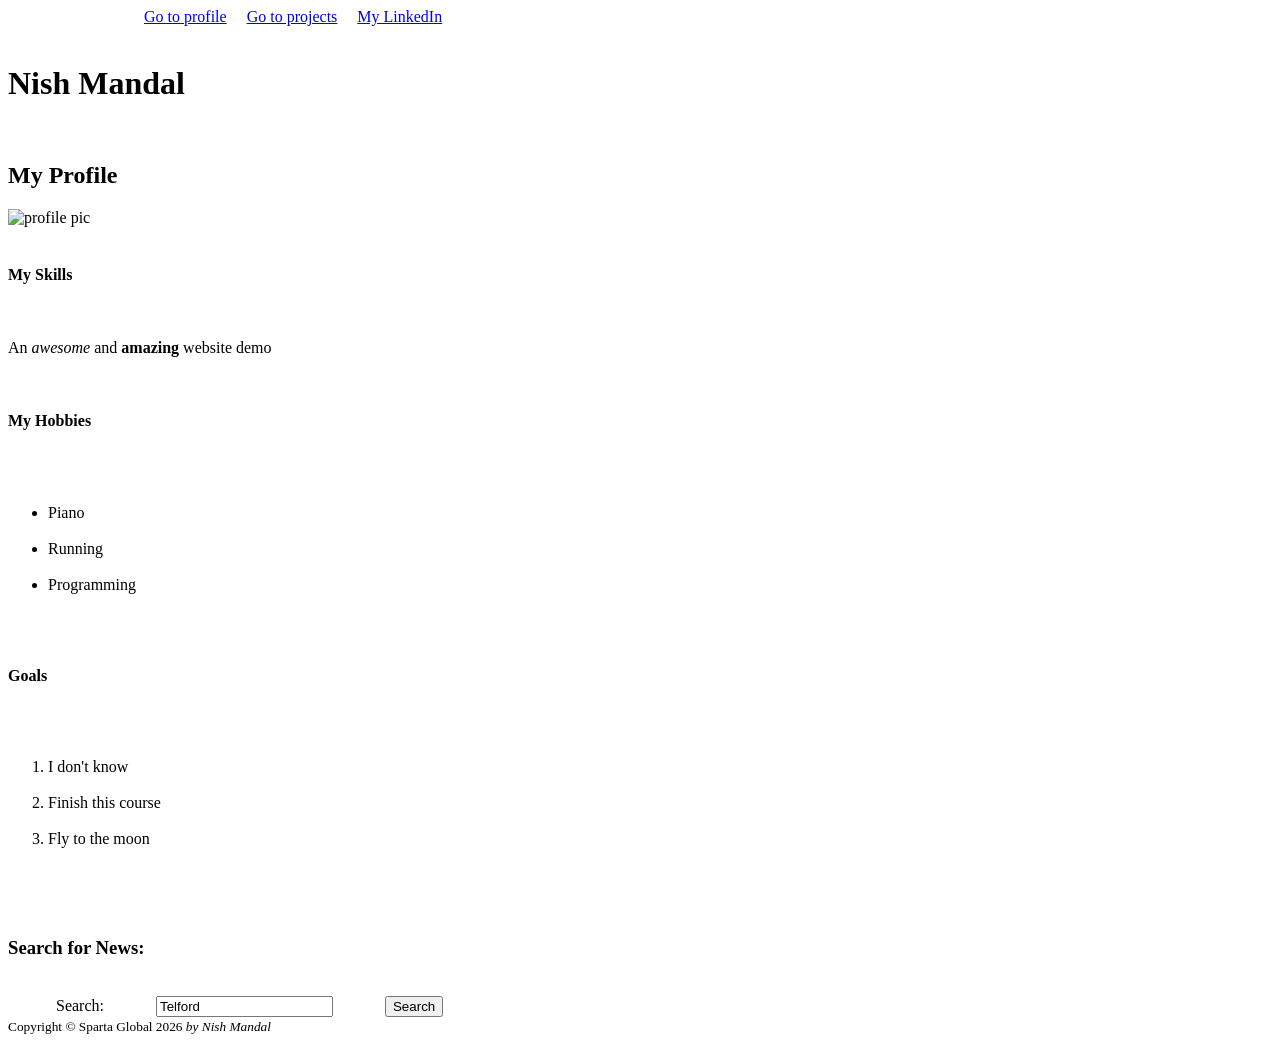
==== index.html @ 9d6dbcdf "Web basics" ====
<!DOCTYPE html>
<html lang="en">

<head>
    <meta charset="UTF-8">
    <meta name="viewport" content="width=device-width, initial-scale=1.0">
    <meta name="author" content="Nish Mandal">
    <meta name="description" content="This is an amazing web page">
    <title>My Profile</title>
    <link href="profileStyle.css" rel="stylesheet">
</head>

<body>
    <a href="index.html">Go to profile</a>
    <a href="projects.html">Go to projects</a>
    <a href="https://www.linkedin.com/" target="_blank">My LinkedIn</a>
    <header>
    <h1>Nish Mandal</h1>
    <h2>My Profile</h2>
<img alt = "profile pic" src="profile.jpg">
    </header>
    
<h4>My Skills</h4>
        <p>An <em>awesome</em> and <strong>amazing</strong> website demo</p>
    <h4>My Hobbies</h4>
    <ul>
        <li>Piano</li>
        <li>Running</li>
        <li>Programming</li>
    </ul>
    <h4>Goals</h4>
        <ol>
            <li>I don't know</li>
            <li>Finish this course</li>
            <li>Fly to the moon</li>
        </ol>
  <section>
        <h3>Search for News:</h3>
        <form action = "https://www.bbc.co.uk/search" method = "get">
            <label for = "mysearch">Search:</label>
            <input id="mysearch" type = "text" name = "q" value = "Telford">
            <button type = "submit">Search</button>
    </section>
<footer>
<small>Copyright &#169; Sparta Global 2026 <cite>by Nish Mandal</cite></small>
</footer>
</body>
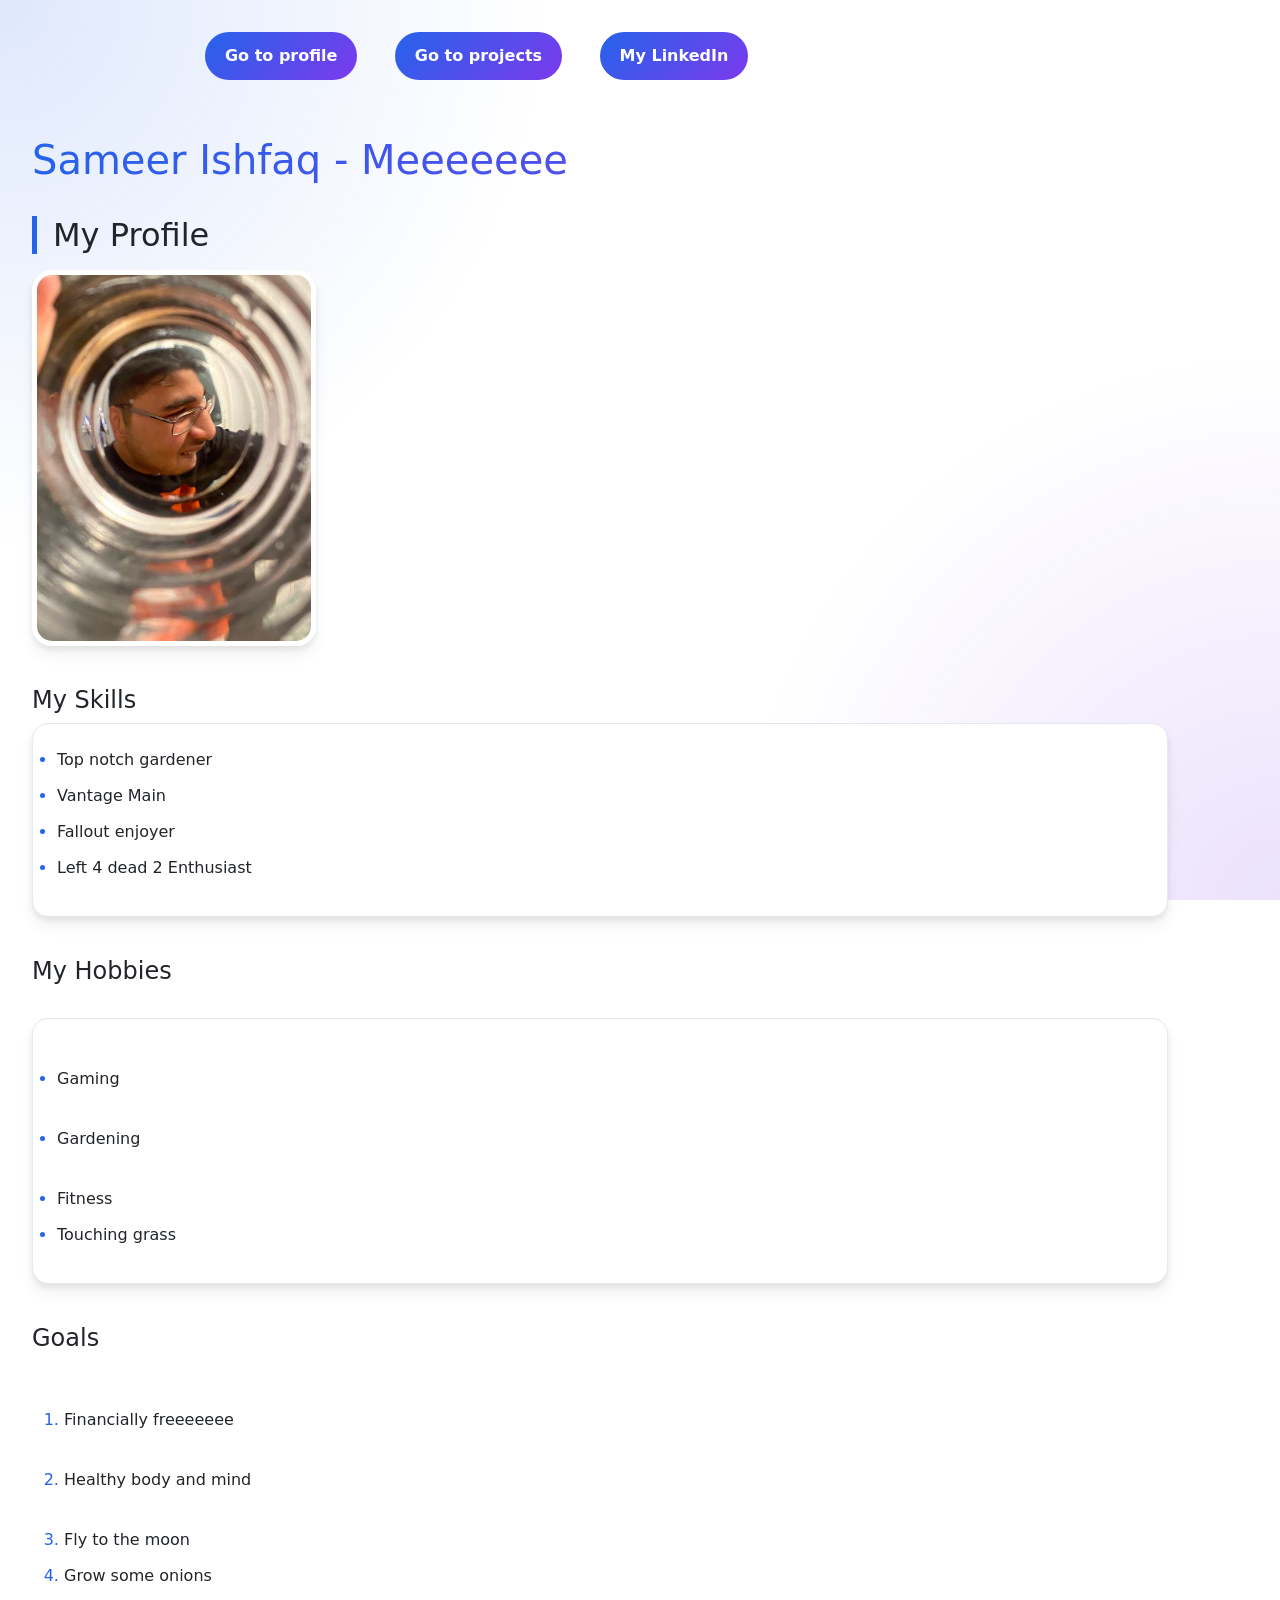
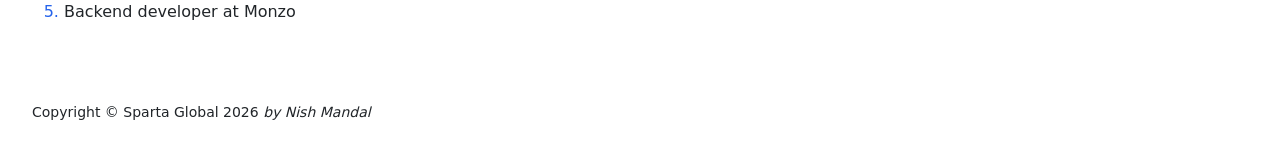
==== commit 6eef81ce: "Web dev practise. HTML CSS" ====
--- a/index.html
+++ b/index.html
@@ -8,39 +8,42 @@
     <meta name="description" content="This is an amazing web page">
     <title>My Profile</title>
     <link href="profileStyle.css" rel="stylesheet">
+    <link href="https://cdn.jsdelivr.net/npm/bootstrap@5.3.8/dist/css/bootstrap.min.css" rel="stylesheet" integrity="sha384-sRIl4kxILFvY47J16cr9ZwB07vP4J8+LH7qKQnuqkuIAvNWLzeN8tE5YBujZqJLB" crossorigin="anonymous">
 </head>
 
 <body>
     <a href="index.html">Go to profile</a>
     <a href="projects.html">Go to projects</a>
-    <a href="https://www.linkedin.com/" target="_blank">My LinkedIn</a>
+    <a href="https://www.linkedin.com/in/sameer-ishfaq-858509253/" target="_blank">My LinkedIn</a>
     <header>
-    <h1>Nish Mandal</h1>
+    <h1>Sameer Ishfaq - Meeeeeee</h1>
     <h2>My Profile</h2>
-<img alt = "profile pic" src="profile.jpg">
+<img alt = "profile pic" src="profilePic.jpg">
     </header>
     
 <h4>My Skills</h4>
-        <p>An <em>awesome</em> and <strong>amazing</strong> website demo</p>
+<ul>
+    <li>Top notch gardener</li>
+    <li>Vantage Main</li>
+    <li>Fallout enjoyer</li>
+    <li>Left 4 dead 2 Enthusiast</li>
+</ul>
     <h4>My Hobbies</h4>
     <ul>
-        <li>Piano</li>
-        <li>Running</li>
-        <li>Programming</li>
-    </ul>
+        <li>Gaming</li>
+        <li>Gardening</li>
+        <li>Fitness</li>
+        <li>Touching grass</li>
+    </ul>
     <h4>Goals</h4>
         <ol>
-            <li>I don't know</li>
-            <li>Finish this course</li>
+            <li>Financially freeeeeee</li>
+            <li>Healthy body and mind</li>
             <li>Fly to the moon</li>
+            <li>Grow some onions</li>
+            <li>Backend developer at Monzo</li>
         </ol>
-  <section>
-        <h3>Search for News:</h3>
-        <form action = "https://www.bbc.co.uk/search" method = "get">
-            <label for = "mysearch">Search:</label>
-            <input id="mysearch" type = "text" name = "q" value = "Telford">
-            <button type = "submit">Search</button>
-    </section>
+  
 <footer>
 <small>Copyright &#169; Sparta Global 2026 <cite>by Nish Mandal</cite></small>
 </footer>
--- a/profileStyle.css
+++ b/profileStyle.css
@@ -0,0 +1,365 @@
+/* ===================================
+   SAMEER ISHFAQ PORTFOLIO
+   Modern Responsive Design
+=================================== */
+
+/* ---------- CSS VARIABLES ---------- */
+
+:root {
+    --bg: #f8fafc;
+    --surface: #ffffff;
+    --surface-hover: #f1f5f9;
+
+    --text: #0f172a;
+    --text-muted: #64748b;
+
+    --primary: #2563eb;
+    --secondary: #7c3aed;
+
+    --border: #e2e8f0;
+
+    --shadow:
+        0 4px 6px rgba(0, 0, 0, 0.08),
+        0 10px 15px rgba(0, 0, 0, 0.05);
+
+    --radius: 16px;
+    --transition: 0.3s ease;
+}
+
+/* ---------- DARK MODE ---------- */
+
+@media (prefers-color-scheme: dark) {
+    :root {
+        --bg: #0f172a;
+        --surface: #1e293b;
+        --surface-hover: #334155;
+
+        --text: #f8fafc;
+        --text-muted: #94a3b8;
+
+        --primary: #60a5fa;
+        --secondary: #a78bfa;
+
+        --border: #334155;
+    }
+}
+
+/* ---------- RESET ---------- */
+
+* {
+    margin: 0;
+    padding: 0;
+    box-sizing: border-box;
+}
+
+html {
+    scroll-behaviour: smooth;
+}
+
+body {
+    background: var(--bg);
+    color: var(--text);
+
+    font-family:
+        Inter,
+        "Segoe UI",
+        system-ui,
+        sans-serif;
+
+    line-height: 1.7;
+    max-width: 1200px;
+    margin: 0 auto;
+    padding: 2rem;
+
+    transition:
+        background var(--transition),
+        color var(--transition);
+}
+
+/* ---------- BACKGROUND EFFECT ---------- */
+
+body::before {
+    content: "";
+
+    position: fixed;
+    inset: 0;
+
+    background:
+        radial-gradient(
+            circle at top left,
+            rgba(37, 99, 235, 0.15),
+            transparent 35%
+        ),
+        radial-gradient(
+            circle at bottom right,
+            rgba(124, 58, 237, 0.15),
+            transparent 35%
+        );
+
+    pointer-events: none;
+    z-index: -1;
+}
+
+/* ---------- NAVIGATION ---------- */
+
+body > a:first-child {
+    margin-left: 0;
+}
+
+body > a {
+    display: inline-block;
+
+    text-decoration: none;
+
+    color: white;
+    background: linear-gradient(
+        135deg,
+        var(--primary),
+        var(--secondary)
+    );
+
+    padding: 0.75rem 1.25rem;
+    margin-right: 0.75rem;
+    margin-bottom: 2rem;
+
+    border-radius: 999px;
+
+    font-weight: 600;
+
+    transition: transform var(--transition);
+}
+
+body > a:hover {
+    transform: translateY(-2px);
+}
+
+/* ---------- HERO SECTION ---------- */
+
+h1 {
+    font-size: clamp(2.8rem, 6vw, 4.5rem);
+
+    margin-top: 0.5rem;
+    margin-bottom: 0.5rem;
+
+    background: linear-gradient(
+        135deg,
+        var(--primary),
+        var(--secondary)
+    );
+
+    -webkit-background-clip: text;
+    -webkit-text-fill-color: transparent;
+}
+
+img {
+    width: 25%;
+max-width: 600px;
+height: auto;
+border-radius: 20px;
+border: 5px solid var(--surface);
+box-shadow: var(--shadow);
+display: block;
+margin: 1rem 0;
+}
+
+
+/* ---------- HEADINGS ---------- */
+
+h2 {
+    margin-top: 3rem;
+    margin-bottom: 1rem;
+
+    font-size: 2rem;
+
+    color: var(--primary);
+
+    border-left: 5px solid var(--primary);
+    padding-left: 1rem;
+}
+
+h3 {
+    margin-top: 2rem;
+    margin-bottom: 1rem;
+
+    font-size: 1.4rem;
+
+    color: var(--secondary);
+}
+
+h4,
+h5 {
+    margin-top: 2rem;
+    margin-bottom: 1rem;
+
+    color: var(--primary);
+}
+
+/* ---------- ABOUT ---------- */
+
+p {
+    max-width: 75ch;
+
+    color: var(--text-muted);
+
+    font-size: 1.05rem;
+}
+
+/* ---------- PROJECT CARDS ---------- */
+
+h3 {
+    background: var(--surface);
+
+    padding: 1.25rem 1.5rem;
+
+    border-radius: var(--radius);
+
+    border: 1px solid var(--border);
+
+    box-shadow: var(--shadow);
+}
+
+/* project details immediately after heading */
+
+h3 + div,
+h3 + ul {
+    background: var(--surface);
+
+    border: 1px solid var(--border);
+
+    border-top: none;
+
+    padding: 1.5rem;
+
+    border-radius:
+        0
+        0
+        var(--radius)
+        var(--radius);
+
+    margin-bottom: 2rem;
+
+    box-shadow: var(--shadow);
+}
+
+/* ---------- STACK TAGS ---------- */
+
+.stack {
+    margin-top: -1.5rem;
+}
+
+.stack span {
+    display: inline-block;
+
+    background: rgba(37, 99, 235, 0.1);
+
+    color: var(--primary);
+
+    padding: 0.5rem 0.9rem;
+
+    border-radius: 999px;
+
+    font-size: 0.85rem;
+    font-weight: 600;
+
+    margin-right: 0.5rem;
+    margin-bottom: 0.5rem;
+}
+
+/* ---------- LISTS ---------- */
+
+ul {
+    padding-left: 1.4rem;
+}
+
+li {
+    margin-bottom: 0.75rem;
+}
+
+li::marker {
+    color: var(--primary);
+}
+
+/* ---------- HOBBIES SECTION ---------- */
+
+h4 + ul,
+h5 + ul {
+    background: var(--surface);
+
+    padding: 1.5rem;
+
+    border-radius: var(--radius);
+
+    border: 1px solid var(--border);
+
+    box-shadow: var(--shadow);
+}
+
+/* ---------- CARD HOVER ---------- */
+
+h3,
+h3 + div,
+h3 + ul,
+h4 + ul,
+h5 + ul {
+    transition:
+        transform var(--transition),
+        background var(--transition);
+}
+
+h3:hover,
+h3 + div:hover,
+h3 + ul:hover,
+h4 + ul:hover,
+h5 + ul:hover {
+    transform: translateY(-4px);
+    background: var(--surface-hover);
+}
+
+/* ---------- LINKS ---------- */
+
+a {
+    color: var(--primary);
+}
+
+a:hover {
+    opacity: 0.9;
+}
+
+/* ---------- RESPONSIVE ---------- */
+
+@media (max-width: 768px) {
+
+    body {
+        padding: 1rem;
+    }
+
+    img {
+        width: 180px;
+        height: 180px;
+    }
+
+    h1 {
+        font-size: 2.5rem;
+    }
+
+    body > a {
+        display: block;
+        text-align: center;
+        margin-right: 0;
+    }
+}
+
+/* ---------- SCROLLBAR ---------- */
+
+::-webkit-scrollbar {
+    width: 10px;
+}
+
+::-webkit-scrollbar-track {
+    background: var(--bg);
+}
+
+::-webkit-scrollbar-thumb {
+    background: var(--primary);
+    border-radius: 999px;
+}
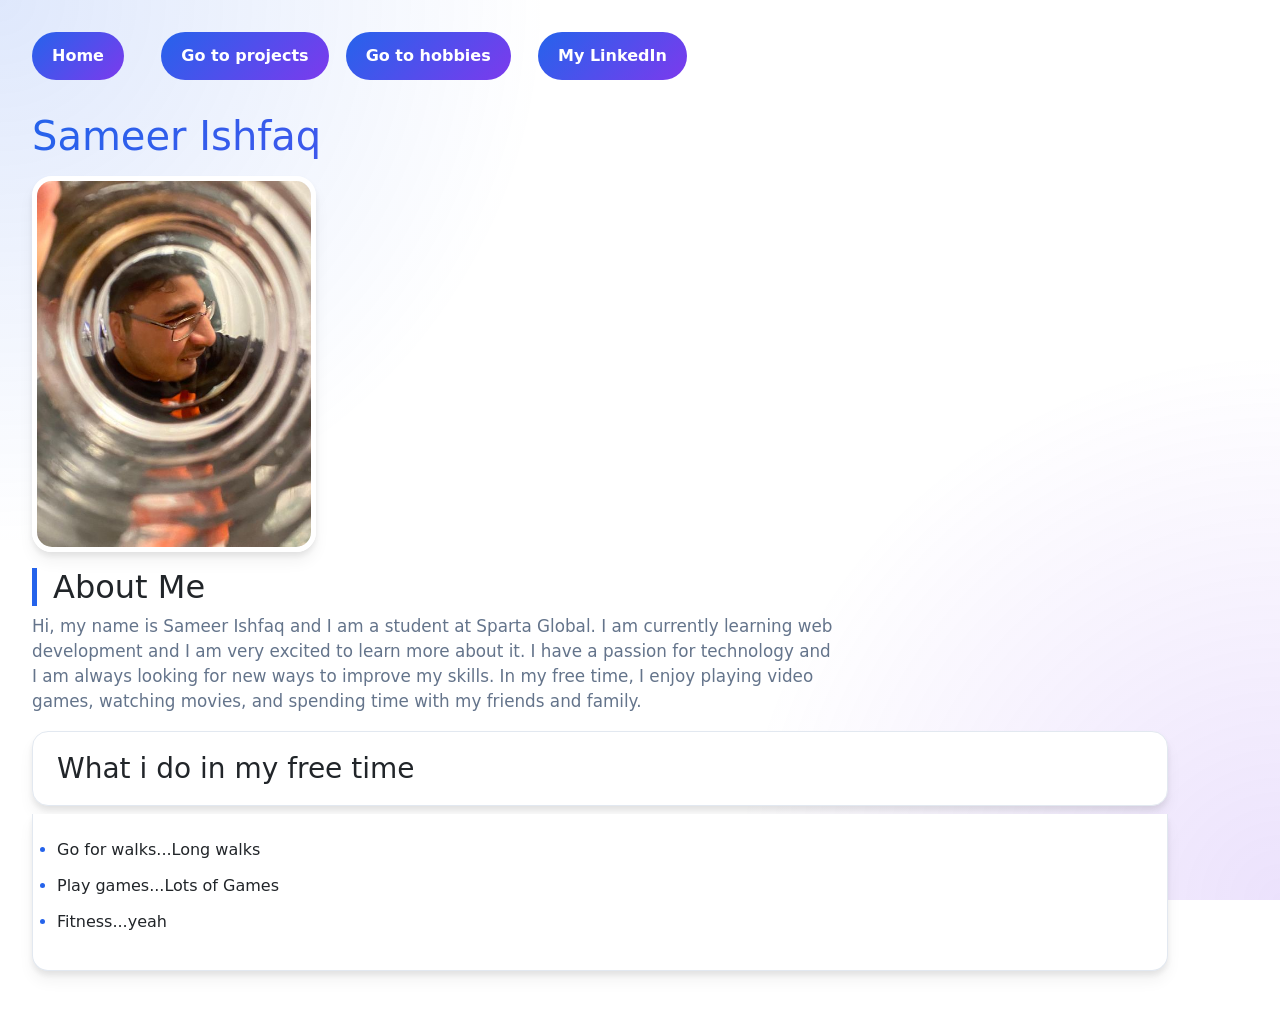
==== commit 8c44b19a: "renamed profile to index" ====
--- a/index.html
+++ b/index.html
@@ -1,51 +1,28 @@
 <!DOCTYPE html>
 <html lang="en">
+<head>
+    <meta charset="UTF-8">
+    <meta name="viewport" content="width=device-width, initial-scale=1.0">
+    <link href="profileStyle.css" rel="stylesheet">
+    <link href="https://cdn.jsdelivr.net/npm/bootstrap@5.3.8/dist/css/bootstrap.min.css" rel="stylesheet" integrity="sha384-sRIl4kxILFvY47J16cr9ZwB07vP4J8+LH7qKQnuqkuIAvNWLzeN8tE5YBujZqJLB" crossorigin="anonymous">
+    <title>My Profile</title>
+</head>
+<body>
+    <a href="profile.html">Home</a>
+    <a href="project.html">Go to projects</a>
+    <a href="hobbies.html">Go to hobbies</a>
+    <a href="https://www.linkedin.com/in/sameer-ishfaq-858509253/" target="_blank">My LinkedIn</a>
+   
 
-<head>
-    <meta charset="UTF-8">
-    <meta name="viewport" content="width=device-width, initial-scale=1.0">
-    <meta name="author" content="Nish Mandal">
-    <meta name="description" content="This is an amazing web page">
-    <title>My Profile</title>
-    <link href="profileStyle.css" rel="stylesheet">
-    <link href="https://cdn.jsdelivr.net/npm/bootstrap@5.3.8/dist/css/bootstrap.min.css" rel="stylesheet" integrity="sha384-sRIl4kxILFvY47J16cr9ZwB07vP4J8+LH7qKQnuqkuIAvNWLzeN8tE5YBujZqJLB" crossorigin="anonymous">
-</head>
+    <h1>Sameer Ishfaq</h1>
+    <img alt="profile pic" src="profilePic.jpg">
+    <h2>About Me</h2>
+    <p>Hi, my name is Sameer Ishfaq and I am a student at Sparta Global. I am currently learning web development and I am very excited to learn more about it. I have a passion for technology and I am always looking for new ways to improve my skills. In my free time, I enjoy playing video games, watching movies, and spending time with my friends and family.</p>
+    <h3>What i do in my free time</h3>
+    <ul>
+        <li>Go for walks...Long walks</li>
+        <li>Play games...Lots of Games</li>
+        <li>Fitness...yeah</li>
 
-<body>
-    <a href="index.html">Go to profile</a>
-    <a href="projects.html">Go to projects</a>
-    <a href="https://www.linkedin.com/in/sameer-ishfaq-858509253/" target="_blank">My LinkedIn</a>
-    <header>
-    <h1>Sameer Ishfaq - Meeeeeee</h1>
-    <h2>My Profile</h2>
-<img alt = "profile pic" src="profilePic.jpg">
-    </header>
-    
-<h4>My Skills</h4>
-<ul>
-    <li>Top notch gardener</li>
-    <li>Vantage Main</li>
-    <li>Fallout enjoyer</li>
-    <li>Left 4 dead 2 Enthusiast</li>
-</ul>
-    <h4>My Hobbies</h4>
-    <ul>
-        <li>Gaming</li>
-        <li>Gardening</li>
-        <li>Fitness</li>
-        <li>Touching grass</li>
-    </ul>
-    <h4>Goals</h4>
-        <ol>
-            <li>Financially freeeeeee</li>
-            <li>Healthy body and mind</li>
-            <li>Fly to the moon</li>
-            <li>Grow some onions</li>
-            <li>Backend developer at Monzo</li>
-        </ol>
-  
-<footer>
-<small>Copyright &#169; Sparta Global 2026 <cite>by Nish Mandal</cite></small>
-</footer>
 </body>
-
+</html>
